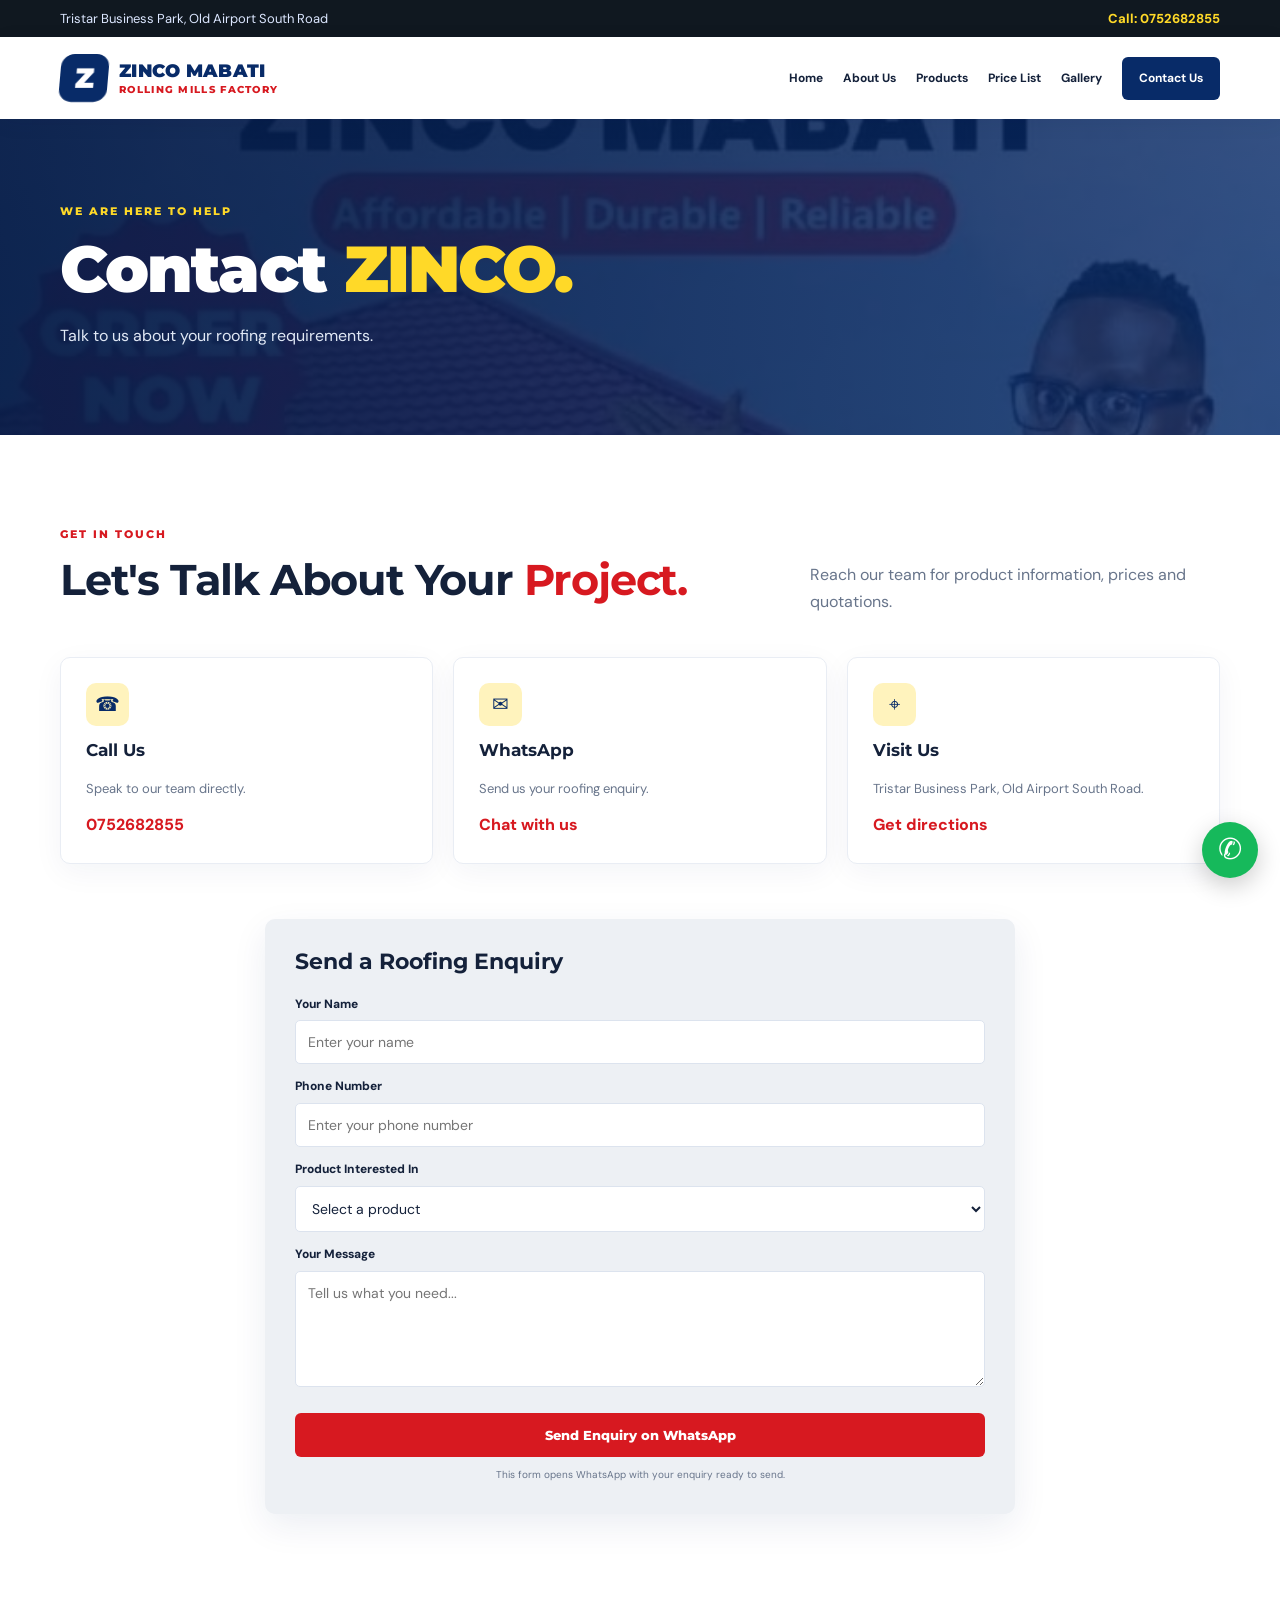
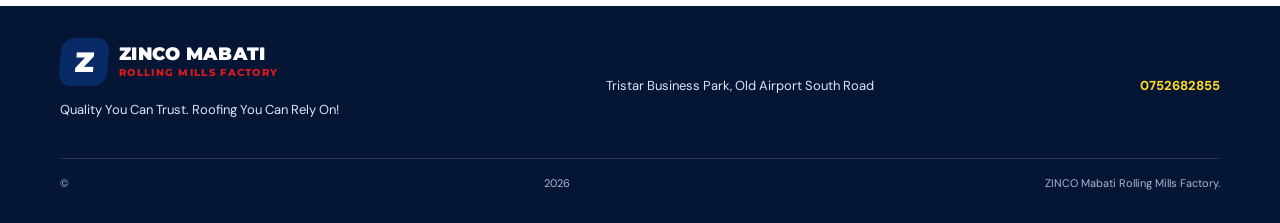
==== contact.html @ 76d3532e "Add files via upload" ====
<!DOCTYPE html>
<html lang="en">
<head>
    <meta charset="UTF-8">
    <meta name="viewport" content="width=device-width, initial-scale=1.0">
    <title>Contact Us | ZINCO Mabati</title>
    <link href="https://fonts.googleapis.com/css2?family=DM+Sans:wght@400;500;600;700;800&family=Montserrat:wght@600;700;800;900&display=swap" rel="stylesheet">
    <link rel="stylesheet" href="css/style.css">
</head>
<body>

<div class="topbar"><div class="container topbar-inner"><span>Tristar Business Park, Old Airport South Road</span><a href="tel:+254752682855">Call: 0752682855</a></div></div>

<header class="site-header">
    <div class="container nav-wrap">
        <a href="index.html" class="brand"><span class="brand-mark">Z</span><span><strong>ZINCO MABATI</strong><small>ROLLING MILLS FACTORY</small></span></a>
        <button class="menu-toggle" id="menuToggle" aria-label="Toggle navigation">☰</button>
        <nav class="nav-links" id="navLinks">
            <a href="index.html">Home</a><a href="about.html">About Us</a>
            <a href="products.html">Products</a><a href="prices.html">Price List</a>
            <a href="gallery.html">Gallery</a><a href="contact.html" class="nav-cta">Contact Us</a>
        </nav>
    </div>
</header>

<main>
    <section class="page-banner">
        <div class="container">
            <p class="eyebrow">WE ARE HERE TO HELP</p>
            <h1>Contact <span>ZINCO.</span></h1>
            <p>Talk to us about your roofing requirements.</p>
        </div>
    </section>

    <section class="section contact-section">
        <div class="container">
            <div class="section-heading">
                <div><p class="eyebrow">GET IN TOUCH</p><h2>Let's Talk About Your <span>Project.</span></h2></div>
                <p>Reach our team for product information, prices and quotations.</p>
            </div>

            <div class="contact-grid">
                <article class="contact-card">
                    <div class="contact-icon">☎</div>
                    <h3>Call Us</h3>
                    <p>Speak to our team directly.</p>
                    <a href="tel:+254752682855">0752682855</a>
                </article>

                <article class="contact-card">
                    <div class="contact-icon">✉</div>
                    <h3>WhatsApp</h3>
                    <p>Send us your roofing enquiry.</p>
                    <a href="https://wa.me/254752682855">Chat with us</a>
                </article>

                <article class="contact-card">
                    <div class="contact-icon">⌖</div>
                    <h3>Visit Us</h3>
                    <p>Tristar Business Park, Old Airport South Road.</p>
                    <a href="https://www.google.com/maps/search/?api=1&query=Tristar+Business+Park+Old+Airport+South+Road" target="_blank" rel="noopener">Get directions</a>
                </article>
            </div>

            <div class="contact-form-wrap">
                <form class="enquiry-form" id="enquiryForm">
                    <h3>Send a Roofing Enquiry</h3>

                    <label for="customerName">Your Name</label>
                    <input type="text" id="customerName" name="name" placeholder="Enter your name" required>

                    <label for="customerPhone">Phone Number</label>
                    <input type="tel" id="customerPhone" name="phone" placeholder="Enter your phone number" required>

                    <label for="productChoice">Product Interested In</label>
                    <select id="productChoice" name="product" required>
                        <option value="">Select a product</option>
                        <option>Corrugated / Wavy</option>
                        <option>Box Profile / IT4 / IT5</option>
                        <option>Versatile</option>
                        <option>Roman Tile</option>
                        <option>Euro Tile</option>
                        <option>Zee Tile</option>
                        <option>Orientile</option>
                        <option>Stone-Coated Tiles</option>
                        <option>Plain Galvanized Sheet</option>
                        <option>Other</option>
                    </select>

                    <label for="customerMessage">Your Message</label>
                    <textarea id="customerMessage" name="message" rows="5" placeholder="Tell us what you need..." required></textarea>

                    <button type="submit" class="btn btn-red full-width">Send Enquiry on WhatsApp</button>
                    <small>This form opens WhatsApp with your enquiry ready to send.</small>
                </form>
            </div>
        </div>
    </section>
</main>

<footer class="footer">
    <div class="container footer-main"><div><a href="index.html" class="brand footer-brand"><span class="brand-mark">Z</span><span><strong>ZINCO MABATI</strong><small>ROLLING MILLS FACTORY</small></span></a><p>Quality You Can Trust. Roofing You Can Rely On!</p></div><p>Tristar Business Park, Old Airport South Road</p><a href="tel:+254752682855">0752682855</a></div>
    <div class="container footer-bottom">© <span id="currentYear"></span> ZINCO Mabati Rolling Mills Factory.</div>
</footer>

<a class="floating-wa" href="https://wa.me/254752682855" aria-label="WhatsApp">✆</a>
<script src="js/main.js"></script>
<script src="js/contact.js"></script>
</body>
</html>
---- css/style.css ----
/* =========================================
   ZINCO MABATI ROLLING MILLS FACTORY
   PREMIUM WEBSITE STYLESHEET
   ========================================= */

:root {
  --navy: #082b68;
  --navy2: #061d49;
  --red: #d71920;
  --yellow: #ffd928;
  --ink: #14213a;
  --muted: #68758b;
  --pale: #f1f3f5;
  --white: #ffffff;
  --dark: #101820;
  --shadow: 0 18px 50px rgba(8,43,104,.12);
}

* {
  box-sizing: border-box;
}

html {
  scroll-behavior: smooth;
  scroll-padding-top: 90px;
}

body {
  margin: 0;
  font-family: "DM Sans", sans-serif;
  color: var(--ink);
  line-height: 1.65;
  background: #f1f3f5;
}

a {
  color: inherit;
  text-decoration: none;
}

img {
  display: block;
  max-width: 100%;
}

.container {
  width: min(1160px, calc(100% - 42px));
  margin: auto;
}

/* TOP BAR */

.topbar {
  background: var(--dark);
  color: #dce7ff;
  font-size: 13px;
}

.topbar-inner {
  display: flex;
  justify-content: space-between;
  gap: 18px;
  padding: 8px 0;
}

.topbar a {
  font-weight: 800;
  color: var(--yellow);
}

/* HEADER */

.site-header {
  position: sticky;
  top: 0;
  z-index: 20;
  background: #fff;
  box-shadow: 0 4px 20px #061d4910;
}

.nav-wrap {
  height: 82px;
  display: flex;
  align-items: center;
  justify-content: space-between;
}

.brand {
  display: flex;
  align-items: center;
  gap: 11px;
  color: var(--navy);
}

.brand-mark {
  width: 48px;
  height: 48px;
  display: grid;
  place-items: center;
  background: var(--navy);
  color: #fff;
  font: 900 28px Montserrat;
  border-radius: 13px;
  transform: skew(-5deg);
}

.brand strong {
  display: block;
  font: 900 18px Montserrat;
  letter-spacing: .3px;
  line-height: 1.2;
}

.brand small {
  display: block;
  color: var(--red);
  font: 800 10px Montserrat;
  letter-spacing: 1.3px;
}

.nav-links {
  display: flex;
  align-items: center;
  gap: 25px;
  font-size: 13px;
  font-weight: 700;
}

.nav-links>a:not(.nav-cta):hover {
  color: var(--red);
}

.nav-cta {
  background: var(--red);
  color: white;
  padding: 12px 18px;
  border-radius: 6px;
}

.menu-toggle {
  display: none;
  background: none;
  border: 0;
  font-size: 27px;
  color: var(--navy);
}

/* =========================================
   HOMEPAGE HERO BACKGROUND
   IMAGE 90 IS NOW THE BACKGROUND
   ========================================= */

.hero {
  position: relative;
  min-height: 650px;
  display: flex;
  align-items: center;
  color: #fff;

  background-image:
    linear-gradient(
      90deg,
      rgba(8, 18, 35, .90),
      rgba(8, 18, 35, .66) 50%,
      rgba(8, 18, 35, .30)
    ),
    url("../images/90.jpeg");

  background-size: cover;
  background-position: center center;
  background-repeat: no-repeat;
  overflow: hidden;
}

.hero-shade {
  position: absolute;
  inset: 0;

  background:
    linear-gradient(
      0deg,
      rgba(5, 15, 30, .50),
      transparent 65%
    );
}

.hero-content {
  position: relative;
  z-index: 2;
  padding: 100px 0 120px;
}

.eyebrow {
  font: 800 11px Montserrat;
  letter-spacing: 2px;
  color: var(--red);
  margin: 0 0 14px;
}

.hero .eyebrow {
  color: var(--yellow);
}

h1, h2, h3 {
  font-family: Montserrat, sans-serif;
  line-height: 1.15;
  margin-top: 0;
}

h1 {
  font-size: clamp(44px, 7vw, 78px);
  font-weight: 900;
  letter-spacing: -2px;
  margin-bottom: 20px;
}

h1 span {
  color: var(--yellow);
}

.hero-copy {
  font-size: 18px;
  max-width: 570px;
  color: #e1e9f7;
}

.hero-actions {
  display: flex;
  flex-wrap: wrap;
  gap: 13px;
  margin: 30px 0;
}

.btn {
  display: inline-flex;
  justify-content: center;
  align-items: center;
  border: 0;
  border-radius: 6px;
  padding: 14px 22px;
  font: 800 13px Montserrat;
  cursor: pointer;
  transition: .2s;
}

.btn:hover {
  transform: translateY(-2px);
  filter: brightness(1.05);
}

.btn-red {
  background: var(--red);
  color: #fff;
}

.btn-outline {
  border: 1px solid #fff;
  color: #fff;
  background: #ffffff12;
}

.btn-yellow {
  background: var(--yellow);
  color: var(--navy);
}

.hero-points {
  display: flex;
  flex-wrap: wrap;
  gap: 24px;
  font-size: 13px;
  font-weight: 700;
}

.hero-ribbon {
  position: absolute;
  bottom: 0;
  left: 0;
  right: 0;
  background: var(--yellow);
  color: var(--navy);
  text-align: center;
  padding: 12px;
  font: 900 12px Montserrat;
  letter-spacing: 1.5px;
}

/* TRUST STRIP */

.trust-strip {
  background: var(--dark);
  color: #fff;
}

.trust-grid {
  display: grid;
  grid-template-columns: repeat(4, 1fr);
}

.trust-grid div {
  display: flex;
  align-items: center;
  gap: 13px;
  padding: 23px 16px;
  border-right: 1px solid #ffffff20;
  font-weight: 700;
  font-size: 14px;
}

.trust-grid b {
  color: var(--yellow);
  font: 900 22px Montserrat;
}

/* GENERAL SECTIONS */

.section {
  padding: 92px 0;
}

.about-section {
  background: #ffffff;
}

.two-col {
  display: grid;
  grid-template-columns: 1fr 1fr;
  gap: 70px;
  align-items: center;
}

.about-image {
  position: relative;
}

.about-image img {
  width: 100%;
  height: 430px;
  object-fit: cover;
  object-position: top;
  border-radius: 12px;
  box-shadow: var(--shadow);
}

.image-tag {
  position: absolute;
  bottom: 18px;
  left: 18px;
  background: var(--yellow);
  color: var(--navy);
  padding: 10px 16px;
  border-radius: 4px;
  font: 900 12px Montserrat;
}

.section-copy h2,
.section-heading h2,
.contact-section h2 {
  font-size: clamp(30px, 4vw, 43px);
  letter-spacing: -1.2px;
  margin-bottom: 18px;
}

.section-copy h2 span,
.section-heading h2 span,
.contact-section h2 span {
  color: var(--red);
}

.section-copy>p:not(.eyebrow) {
  color: var(--muted);
}

.text-link {
  display: inline-block;
  margin-top: 15px;
  color: var(--red);
  font-weight: 800;
}

.text-link span {
  font-size: 20px;
  margin-left: 8px;
}

/* PRODUCTS */

.products-section {
  background: #e9edf2;
}

.section-heading {
  display: flex;
  align-items: end;
  justify-content: space-between;
  gap: 40px;
  margin-bottom: 35px;
}

.section-heading>p {
  max-width: 410px;
  color: var(--muted);
  margin: 0 0 7px;
}

.product-grid {
  display: grid;
  grid-template-columns: repeat(3, 1fr);
  gap: 20px;
}

.product-card {
  background: #fff;
  border-radius: 10px;
  overflow: hidden;
  box-shadow: 0 8px 30px #082b680d;
  transition: .25s;
}

.product-card:hover {
  transform: translateY(-5px);
  box-shadow: var(--shadow);
}

.roof-art {
  height: 150px;
  display: flex;
  align-items: center;
  justify-content: center;
  overflow: hidden;
  position: relative;
  background: linear-gradient(135deg, #dce8f8, #f8fbff);
}

.roof-sheet {
  width: 78%;
  height: 82px;
  border-radius: 5px;
  transform: perspective(250px) rotateX(28deg) rotateZ(-7deg);
  box-shadow: 0 18px 22px #001d4a35;
  background: repeating-linear-gradient(
    90deg,
    #0b4a9a 0 13px,
    #2878ca 13px 19px,
    #0a438a 19px 25px
  );
}

.roof-sheet.red {
  background: repeating-linear-gradient(
    90deg,
    #a80e19 0 13px,
    #e73b43 13px 19px,
    #a80e19 19px 25px
  );
}

.roof-sheet.green {
  background: repeating-linear-gradient(
    90deg,
    #08764e 0 13px,
    #22a875 13px 19px,
    #08764e 19px 25px
  );
}

.roof-sheet.grey {
  background: repeating-linear-gradient(
    90deg,
    #5b6878 0 13px,
    #aab5c1 13px 19px,
    #5b6878 19px 25px
  );
}

.roof-sheet.tile {
  border-radius: 12px;
  background: repeating-linear-gradient(
    90deg,
    #92202a 0 15px,
    #e15a55 15px 24px,
    #92202a 24px 30px
  );
  clip-path: polygon(
    0 20%, 10% 0, 20% 20%, 30% 0, 40% 20%,
    50% 0, 60% 20%, 70% 0, 80% 20%, 90% 0,
    100% 20%, 100% 100%, 0 100%
  );
}

.product-info {
  padding: 19px;
}

.product-info h3 {
  font-size: 16px;
  margin: 0 0 7px;
}

.product-info p {
  font-size: 12px;
  color: var(--muted);
  margin: 0 0 12px;
}

.product-price {
  font-weight: 900;
  color: var(--red);
  font-size: 14px;
}

.product-info a {
  display: block;
  margin-top: 13px;
  color: var(--navy);
  font-size: 12px;
  font-weight: 900;
}

/* PRICE LIST */

.price-section {
  background: var(--navy2);
  color: #fff;
}

.light-heading>p {
  color: #bdcbe4;
}

.light-heading h2 span {
  color: var(--yellow);
}

.price-table-wrap {
  overflow: auto;
  border-radius: 10px;
  background: #fff;
}

.price-table {
  width: 100%;
  border-collapse: collapse;
  color: var(--ink);
  min-width: 550px;
}

.price-table th {
  background: var(--yellow);
  text-align: left;
  padding: 16px 20px;
  font: 900 13px Montserrat;
}

.price-table td {
  padding: 14px 20px;
  border-bottom: 1px solid #e8edf5;
  font-weight: 700;
  font-size: 14px;
}

.price-table tr:last-child td {
  border: 0;
}

.price-table td:nth-child(2) {
  color: var(--red);
  font-weight: 900;
}

.price-table td:last-child {
  text-align: right;
}

.price-table button {
  border: 0;
  background: #edf3ff;
  color: var(--navy);
  font-weight: 800;
  padding: 8px 12px;
  border-radius: 5px;
  cursor: pointer;
}

.price-note {
  color: #d7e1f2;
  font-size: 11px;
  margin: 14px 0 22px;
}

.center {
  text-align: center;
}

/* BENEFITS */

.why-section {
  background: #f7f8fa;
}

.centered {
  justify-content: center;
  text-align: center;
}

.benefit-grid {
  display: grid;
  grid-template-columns: repeat(4, 1fr);
  gap: 18px;
}

.benefit {
  padding: 28px 22px;
  border: 1px solid #e9edf4;
  border-radius: 9px;
  background: #fff;
  transition: .25s;
}

.benefit:hover {
  transform: translateY(-4px);
  box-shadow: var(--shadow);
}

.benefit-icon {
  width: 43px;
  height: 43px;
  display: grid;
  place-items: center;
  background: #fff3bd;
  color: var(--navy);
  border-radius: 10px;
  font-size: 20px;
  font-weight: 900;
  margin-bottom: 20px;
}

.benefit h3 {
  font-size: 16px;
}

.benefit p {
  font-size: 13px;
  color: var(--muted);
  margin: 0;
}

/* GALLERY */

.gallery-section {
  background: #e9edf2;
}

.gallery-grid {
  display: grid;
  grid-template-columns: 1.25fr 1fr;
  gap: 18px;
}

.gallery-main,
.gallery-item,
.gallery-placeholder {
  margin: 0;
  min-height: 250px;
  border-radius: 10px;
  overflow: hidden;
  position: relative;
}

.gallery-main img,
.gallery-item img {
  height: 250px;
  width: 100%;
  object-fit: cover;
}

.gallery-main figcaption,
.gallery-item figcaption {
  position: absolute;
  bottom: 0;
  left: 0;
  right: 0;
  background: linear-gradient(transparent, #061d49dd);
  color: #fff;
  padding: 28px 16px 14px;
  font-size: 13px;
  font-weight: 800;
}

.gallery-placeholder {
  display: flex;
  flex-direction: column;
  justify-content: end;
  padding: 22px;
  color: #fff;
  background: linear-gradient(135deg, #0b4b9b, #071d49);
}

.gallery-placeholder.red {
  background: linear-gradient(135deg, #ec454b, #7d0d1b);
}

.gallery-placeholder span {
  font: 900 16px Montserrat;
}

.gallery-placeholder small {
  font-size: 11px;
  color: #ffffffc9;
}

/* CONTACT BANNER */

.contact-banner {
  background: var(--red);
  color: #fff;
  padding: 50px 0;
}

.contact-banner-inner {
  display: flex;
  justify-content: space-between;
  align-items: center;
  gap: 25px;
}

.contact-banner .eyebrow {
  color: var(--yellow);
}

.contact-banner h2 {
  font-size: clamp(25px, 4vw, 36px);
  margin: 0 0 8px;
}

.contact-banner p:last-child {
  margin: 0;
  color: #ffe5e5;
}

/* CONTACT */

.contact-section {
  background: #fff;
}

.contact-grid {
  display: grid;
  grid-template-columns: 1fr 1fr;
  gap: 75px;
}

.contact-intro {
  color: var(--muted);
  max-width: 430px;
}

.contact-detail {
  display: flex;
  gap: 15px;
  margin-top: 24px;
}

.detail-icon {
  width: 42px;
  height: 42px;
  flex: none;
  display: grid;
  place-items: center;
  border-radius: 9px;
  background: #fff3bd;
  color: var(--navy);
  font-size: 22px;
}

.contact-detail b {
  font-size: 14px;
}

.contact-detail p {
  margin: 2px 0 0;
  color: var(--muted);
  font-size: 13px;
}

.contact-detail a {
  color: var(--red);
  font-weight: 800;
}

/* ENQUIRY FORM */

.enquiry-form {
  padding: 30px;
  background: #edf0f4;
  border-radius: 10px;
}

.enquiry-form h3 {
  font-size: 22px;
  margin-bottom: 20px;
}

.enquiry-form label {
  display: block;
  font-size: 12px;
  font-weight: 800;
  margin: 13px 0 6px;
}

.enquiry-form input,
.enquiry-form select,
.enquiry-form textarea {
  width: 100%;
  border: 1px solid #dce3ee;
  border-radius: 5px;
  padding: 12px;
  font: 14px "DM Sans";
  background: #fff;
  color: var(--ink);
}

.enquiry-form input:focus,
.enquiry-form select:focus,
.enquiry-form textarea:focus {
  outline: 2px solid #9bb9ed;
  border-color: var(--navy);
}

.full-width {
  width: 100%;
  margin-top: 18px;
}

.enquiry-form>small {
  display: block;
  text-align: center;
  color: var(--muted);
  font-size: 10px;
  margin-top: 10px;
}

/* FOOTER */

.footer {
  background: #041633;
  color: #dce5f5;
  padding: 32px 0 16px;
}

.footer-main {
  display: flex;
  align-items: center;
  justify-content: space-between;
  gap: 20px;
  padding-bottom: 25px;
}

.footer-brand {
  color: #fff;
}

.footer-main p {
  font-size: 13px;
}

.footer-main>a:last-child {
  font-weight: 800;
  color: var(--yellow);
  font-size: 13px;
}

.footer-bottom {
  border-top: 1px solid #ffffff20;
  padding-top: 14px;
  display: flex;
  justify-content: space-between;
  gap: 15px;
  color: #aab8cf;
  font-size: 11px;
}

.footer-bottom a {
  color: var(--yellow);
}

/* FLOATING WHATSAPP */

.floating-wa {
  position: fixed;
  right: 22px;
  bottom: 22px;
  z-index: 30;
  width: 56px;
  height: 56px;
  border-radius: 50%;
  display: grid;
  place-items: center;
  background: #16b95b;
  color: white;
  font-size: 29px;
  box-shadow: 0 8px 25px #0003;
}

/* TABLET */

@media(max-width:900px) {
  .nav-links {
    gap: 13px;
    font-size: 12px;
  }

  .nav-cta {
    padding: 10px;
  }

  .product-grid {
    grid-template-columns: repeat(2, 1fr);
  }

  .benefit-grid {
    grid-template-columns: repeat(2, 1fr);
  }

  .two-col,
  .contact-grid {
    gap: 35px;
  }

  .trust-grid div {
    font-size: 12px;
  }
}

/* MOBILE */

@media(max-width:700px) {
  .container {
    width: min(100% - 30px, 560px);
  }

  .topbar-inner {
    font-size: 11px;
  }

  .nav-wrap {
    height: 72px;
  }

  .menu-toggle {
    display: block;
  }

  .nav-links {
    display: none;
    position: absolute;
    top: 72px;
    left: 0;
    right: 0;
    background: white;
    padding: 18px 22px 24px;
    box-shadow: 0 12px 20px #061d4918;
    flex-direction: column;
    align-items: stretch;
    gap: 0;
  }

  .nav-links.open {
    display: flex;
  }

  .nav-links a {
    padding: 12px 5px;
  }

  .nav-links .nav-cta {
    text-align: center;
    margin-top: 8px;
  }

  .hero {
    min-height: 570px;
    background-position: 58% center;
  }

  .hero-content {
    padding: 80px 0 100px;
  }

  .hero-copy {
    font-size: 15px;
  }

  .hero-points {
    gap: 10px 18px;
    font-size: 11px;
  }

  .trust-grid {
    grid-template-columns: repeat(2, 1fr);
  }

  .trust-grid div {
    padding: 15px 7px;
  }

  .section {
    padding: 65px 0;
  }

  .two-col,
  .contact-grid {
    grid-template-columns: 1fr;
  }

  .about-image img {
    height: 350px;
  }

  .section-heading {
    display: block;
  }

  .section-heading>p {
    margin-top: 10px;
  }

  .product-grid {
    grid-template-columns: 1fr 1fr;
    gap: 12px;
  }

  .product-info {
    padding: 14px;
  }

  .product-info h3 {
    font-size: 13px;
  }

  .product-info p {
    font-size: 11px;
  }

  .roof-art {
    height: 115px;
  }

  .benefit-grid {
    grid-template-columns: 1fr 1fr;
    gap: 12px;
  }

  .benefit {
    padding: 20px 15px;
  }

  .gallery-grid {
    grid-template-columns: 1fr 1fr;
  }

  .gallery-main {
    grid-column: 1/-1;
  }

  .gallery-placeholder {
    min-height: 170px;
    padding: 15px;
  }

  .contact-banner-inner {
    display: block;
  }

  .contact-banner .btn {
    margin-top: 22px;
  }

  .footer-main {
    align-items: flex-start;
    flex-direction: column;
  }

  .footer-bottom {
    flex-wrap: wrap;
  }

  .price-table th,
  .price-table td {
    padding: 12px;
  }

  .enquiry-form {
    padding: 22px;
  }
}

/* SMALL MOBILE */

@media(max-width:390px) {
  .product-grid,
  .benefit-grid {
    grid-template-columns: 1fr;
  }

  .topbar-inner span {
    max-width: 180px;
  }

  .hero-actions .btn {
    width: 100%;
  }
}

/* =========================================
   ZINCO WEBSITE - HTML/CSS COMPATIBILITY FIX
   Append this section to the END of style.css
   ========================================= */

/* HEADER AND NAVIGATION */
.nav-container {
    min-height: 82px;
    display: flex;
    align-items: center;
    justify-content: space-between;
    gap: 20px;
}

.logo {
    display: flex;
    align-items: center;
    gap: 11px;
    color: var(--navy);
    flex-shrink: 0;
}

.logo-mark {
    width: 48px;
    height: 48px;
    display: grid;
    place-items: center;
    background: var(--navy);
    color: white;
    font: 900 28px Montserrat, sans-serif;
    border-radius: 13px;
}

.logo-text strong {
    display: block;
    font: 900 17px Montserrat, sans-serif;
    line-height: 1.2;
}

.logo-text small {
    display: block;
    color: var(--red);
    font: 800 9px Montserrat, sans-serif;
    letter-spacing: 1.2px;
}

.nav-links {
    display: flex;
    align-items: center;
    gap: 20px;
}

.nav-links a {
    font-size: 12px;
    font-weight: 700;
}

.nav-links a:hover {
    color: var(--red);
}

.nav-cta {
    background: var(--red);
    color: white;
    padding: 12px 17px;
    border-radius: 6px;
    font-weight: 800;
    white-space: nowrap;
}

/* HERO SECTION */
.hero-description {
    font-size: 18px;
    max-width: 570px;
    color: #e1e9f7;
}

.hero-buttons {
    display: flex;
    flex-wrap: wrap;
    gap: 13px;
    margin: 30px 0;
}

.btn-primary {
    background: var(--red);
    color: white;
}

.btn-light {
    background: white;
    color: var(--red);
}

.hero-trust {
    display: flex;
    flex-wrap: wrap;
    gap: 24px;
    font-size: 13px;
    font-weight: 700;
    color: white;
}

/* TRUST STRIP */
.trust-grid div {
    flex-direction: column;
    align-items: flex-start;
    gap: 3px;
}

.trust-grid strong {
    color: var(--yellow);
    font: 900 20px Montserrat, sans-serif;
}

.trust-grid span {
    font-size: 12px;
}

/* ABOUT SECTION */
.about-grid {
    display: grid;
    grid-template-columns: 1fr 1fr;
    gap: 65px;
    align-items: center;
}

.about-content h2 {
    font-size: clamp(30px, 4vw, 43px);
    letter-spacing: -1.2px;
    margin-bottom: 18px;
}

.about-content h2 span {
    color: var(--red);
}

.about-content > p:not(.eyebrow) {
    color: var(--muted);
}

.about-visual {
    display: grid;
    grid-template-columns: 1fr 1fr;
    gap: 16px;
}

.about-img-card {
    min-height: 190px;
    overflow: hidden;
    border-radius: 12px;
    box-shadow: var(--shadow);
}

.about-img-card img {
    width: 100%;
    height: 100%;
    min-height: 190px;
    object-fit: cover;
}

.about-img-card.tall {
    grid-row: span 2;
}

.about-img-card.tall img {
    min-height: 396px;
}

/* PRODUCTS */
.products-grid {
    display: grid;
    grid-template-columns: repeat(3, minmax(0, 1fr));
    gap: 20px;
}

.product-card > img {
    width: 100%;
    height: 190px;
    object-fit: cover;
}

.product-info h3 {
    font-size: 16px;
}

/* PRICE TABLE */
.price-table td a {
    display: inline-block;
    background: #edf3ff;
    color: var(--navy);
    font-weight: 800;
    padding: 8px 12px;
    border-radius: 5px;
    font-size: 12px;
}

.price-table td a:hover {
    background: var(--navy);
    color: white;
}

/* WHY CHOOSE US */
.why-grid {
    display: grid;
    grid-template-columns: repeat(4, minmax(0, 1fr));
    gap: 18px;
}

.why-card {
    padding: 28px 22px;
    border: 1px solid #e9edf4;
    border-radius: 9px;
    background: white;
    transition: .25s;
}

.why-card:hover {
    transform: translateY(-4px);
    box-shadow: var(--shadow);
}

.why-icon {
    width: 43px;
    height: 43px;
    display: grid;
    place-items: center;
    background: #fff3bd;
    color: var(--navy);
    border-radius: 10px;
    font-size: 20px;
    font-weight: 900;
    margin-bottom: 20px;
}

.why-card h3 {
    font-size: 16px;
}

.why-card p {
    font-size: 13px;
    color: var(--muted);
    margin: 0;
}

/* GALLERY */
.gallery-section {
    background: #e9edf2;
}

.gallery-toolbar {
    display: flex;
    justify-content: space-between;
    align-items: center;
    gap: 15px;
    margin-bottom: 18px;
    color: var(--muted);
    font-size: 13px;
    font-weight: 700;
}

.gallery-filters {
    display: flex;
    flex-wrap: wrap;
    gap: 10px;
    margin-bottom: 25px;
}

.gallery-filter {
    border: 1px solid #d6deea;
    background: white;
    color: var(--navy);
    padding: 10px 17px;
    border-radius: 30px;
    font: 700 12px "DM Sans", sans-serif;
    cursor: pointer;
    transition: .2s;
}

.gallery-filter:hover,
.gallery-filter.active {
    background: var(--navy);
    color: white;
    border-color: var(--navy);
}

.gallery-grid {
    display: grid;
    grid-template-columns: repeat(4, minmax(0, 1fr));
    gap: 16px;
}

.gallery-card {
    position: relative;
    height: 230px;
    min-width: 0;
    margin: 0;
    overflow: hidden;
    border-radius: 10px;
    background: #dce3ed;
    cursor: pointer;
    box-shadow: 0 5px 20px rgba(8,43,104,.09);
    transition: transform .25s, box-shadow .25s;
}

.gallery-card:hover {
    transform: translateY(-5px);
    box-shadow: 0 12px 28px rgba(8,43,104,.18);
}

.gallery-card img {
    width: 100%;
    height: 100%;
    object-fit: cover;
    transition: transform .4s;
}

.gallery-card:hover img {
    transform: scale(1.06);
}

.gallery-card figcaption {
    position: absolute;
    bottom: 0;
    left: 0;
    right: 0;
    padding: 30px 14px 13px;
    color: white;
    font: 700 12px Montserrat, sans-serif;
    background: linear-gradient(transparent, rgba(4,22,54,.85));
}

/* GALLERY IMAGE VIEWER */
.gallery-lightbox {
    display: none;
    position: fixed;
    inset: 0;
    z-index: 1000;
    background: rgba(0,0,0,.94);
    align-items: center;
    justify-content: center;
    padding: 65px 70px;
}

.gallery-lightbox.active {
    display: flex;
}

.gallery-lightbox img {
    max-width: 90%;
    max-height: 82vh;
    width: auto;
    height: auto;
    object-fit: contain;
    border-radius: 5px;
}

.lightbox-close,
.lightbox-prev,
.lightbox-next {
    position: absolute;
    border: 0;
    background: rgba(255,255,255,.15);
    color: white;
    cursor: pointer;
    border-radius: 50%;
    width: 48px;
    height: 48px;
    font-size: 27px;
    display: grid;
    place-items: center;
}

.lightbox-close {
    top: 20px;
    right: 25px;
}

.lightbox-prev {
    left: 20px;
    top: 50%;
    transform: translateY(-50%);
}

.lightbox-next {
    right: 20px;
    top: 50%;
    transform: translateY(-50%);
}

.lightbox-close:hover,
.lightbox-prev:hover,
.lightbox-next:hover {
    background: var(--red);
}

.lightbox-caption {
    position: absolute;
    bottom: 20px;
    color: white;
    font-size: 14px;
    font-weight: 700;
    text-align: center;
}

/* CONTACT SECTION */
.contact-grid {
    grid-template-columns: repeat(3, minmax(0, 1fr));
    gap: 20px;
}

.contact-card {
    padding: 25px;
    background: white;
    border: 1px solid #e9edf4;
    border-radius: 10px;
    box-shadow: 0 8px 30px #082b680d;
}

.contact-icon {
    width: 43px;
    height: 43px;
    display: grid;
    place-items: center;
    background: #fff3bd;
    color: var(--navy);
    border-radius: 10px;
    font-size: 20px;
    margin-bottom: 15px;
}

.contact-card h3 {
    font-size: 17px;
}

.contact-card p {
    color: var(--muted);
    font-size: 13px;
}

.contact-card a {
    color: var(--red);
    font-weight: 800;
}

/* FOOTER */
.site-footer {
    background: #041633;
    color: #dce5f5;
    padding: 40px 0 0;
}

.footer-inner {
    display: grid;
    grid-template-columns: 1.3fr 1fr 1fr;
    gap: 40px;
    padding-bottom: 30px;
}

.footer-brand p {
    font-size: 13px;
    color: #bdcbe4;
}

.footer-logo {
    color: white;
}

.footer-links,
.footer-contact {
    display: flex;
    flex-direction: column;
    gap: 9px;
}

.footer-links h3,
.footer-contact h3 {
    font-size: 15px;
    color: white;
    margin-bottom: 8px;
}

.footer-links a,
.footer-contact a {
    color: #dce5f5;
    font-size: 13px;
}

.footer-links a:hover,
.footer-contact a:hover {
    color: var(--yellow);
}

.footer-contact p {
    margin: 0;
    font-size: 13px;
}

.footer-bottom {
    border-top: 1px solid #ffffff20;
    padding: 15px 0;
    color: #aab8cf;
    font-size: 11px;
}

.footer-bottom p {
    margin: 0;
}

/* FLOATING WHATSAPP */
.whatsapp-float {
    position: fixed;
    right: 22px;
    bottom: 22px;
    z-index: 30;
    width: 56px;
    height: 56px;
    border-radius: 50%;
    display: grid;
    place-items: center;
    background: #16b95b;
    color: white;
    font-size: 29px;
    box-shadow: 0 8px 25px #0003;
}

/* TABLET */
@media(max-width:900px) {
    .nav-container {
        gap: 12px;
    }

    .nav-links {
        gap: 10px;
    }

    .nav-links a {
        font-size: 11px;
    }

    .nav-cta {
        padding: 10px;
        font-size: 11px;
    }

    .products-grid {
        grid-template-columns: repeat(2, minmax(0, 1fr));
    }

    .why-grid {
        grid-template-columns: repeat(2, minmax(0, 1fr));
    }

    .gallery-grid {
        grid-template-columns: repeat(3, minmax(0, 1fr));
    }

    .about-grid {
        gap: 30px;
    }

    .contact-grid {
        grid-template-columns: repeat(2, minmax(0, 1fr));
    }
}

/* MOBILE */
@media(max-width:700px) {
    .nav-container {
        min-height: 72px;
    }

    .menu-toggle {
        display: block;
    }

    .nav-links {
        display: none;
        position: absolute;
        top: 72px;
        left: 0;
        right: 0;
        background: white;
        padding: 18px 22px 24px;
        box-shadow: 0 12px 20px #061d4918;
        flex-direction: column;
        align-items: stretch;
        gap: 0;
    }

    .nav-links.open {
        display: flex;
    }

    .nav-links a {
        padding: 12px 5px;
        font-size: 13px;
    }

    .nav-cta {
        display: none;
    }

    .about-grid {
        grid-template-columns: 1fr;
        gap: 35px;
    }

    .about-visual {
        min-height: 350px;
    }

    .about-img-card.tall img {
        min-height: 350px;
    }

    .products-grid {
        grid-template-columns: repeat(2, minmax(0, 1fr));
        gap: 12px;
    }

    .product-card > img {
        height: 140px;
    }

    .why-grid {
        grid-template-columns: repeat(2, minmax(0, 1fr));
        gap: 12px;
    }

    .gallery-grid {
        grid-template-columns: repeat(2, minmax(0, 1fr));
        gap: 10px;
    }

    .gallery-card {
        height: 165px;
    }

    .gallery-toolbar {
        font-size: 11px;
    }

    .gallery-filters {
        gap: 7px;
    }

    .gallery-filter {
        padding: 8px 12px;
        font-size: 11px;
    }

    .gallery-lightbox {
        padding: 60px 12px;
    }

    .gallery-lightbox img {
        max-width: 100%;
        max-height: 75vh;
    }

    .lightbox-prev {
        left: 5px;
    }

    .lightbox-next {
        right: 5px;
    }

    .contact-grid {
        grid-template-columns: 1fr;
        gap: 15px;
    }

    .footer-inner {
        grid-template-columns: 1fr;
        gap: 25px;
    }

    .hero-description {
        font-size: 15px;
    }

    .hero-buttons .btn {
        width: 100%;
    }
}

/* SMALL MOBILE */
@media(max-width:390px) {
    .products-grid,
    .why-grid {
        grid-template-columns: 1fr;
    }

    .gallery-card {
        height: 145px;
    }

    .logo-text strong {
        font-size: 14px;
    }
}

/* =========================================
   MULTI-PAGE WEBSITE ADDITIONS
   ========================================= */

/* Current navigation page */
.nav-links a.active:not(.nav-cta) {
    color: var(--red);
}

.nav-links .nav-cta.active {
    background: var(--navy);
    color: white;
}

/* Inner page heading banner */
.page-banner {
    padding: 85px 0;
    background:
        linear-gradient(90deg, rgba(6,29,73,.96), rgba(8,43,104,.82)),
        url("../images/90.jpeg") center/cover no-repeat;
    color: white;
}

.page-banner .eyebrow {
    color: var(--yellow);
}

.page-banner h1 {
    font-size: clamp(38px, 6vw, 65px);
    margin-bottom: 14px;
}

.page-banner h1 span {
    color: var(--yellow);
}

.page-banner p:last-child {
    color: #e0e8f5;
    font-size: 16px;
    margin-bottom: 0;
}

/* Product photographs */
.product-card > img {
    width: 100%;
    height: 190px;
    object-fit: cover;
}

.product-card .product-info {
    min-height: 180px;
}

.product-card .product-price {
    display: block;
    margin-top: 10px;
}

/* Contact page */
.contact-form-wrap {
    max-width: 750px;
    margin: 55px auto 0;
}

.contact-form-wrap .enquiry-form {
    box-shadow: 0 12px 35px rgba(8,43,104,.08);
}

/* Gallery */
.gallery-grid {
    grid-template-columns: repeat(4, minmax(0, 1fr));
}

.gallery-card {
    height: 230px;
    min-width: 0;
    overflow: hidden;
    position: relative;
    border-radius: 10px;
    cursor: pointer;
}

.gallery-card img {
    width: 100%;
    height: 100%;
    object-fit: cover;
}

.gallery-lightbox {
    display: none;
    position: fixed;
    inset: 0;
    z-index: 1000;
    background: rgba(0,0,0,.94);
    align-items: center;
    justify-content: center;
}

.gallery-lightbox.active {
    display: flex;
}

.gallery-lightbox img {
    max-width: 90%;
    max-height: 82vh;
    object-fit: contain;
}

.lightbox-close,
.lightbox-prev,
.lightbox-next {
    position: absolute;
    border: none;
    border-radius: 50%;
    width: 48px;
    height: 48px;
    color: white;
    background: rgba(255,255,255,.15);
    font-size: 27px;
    cursor: pointer;
}

.lightbox-close {
    top: 20px;
    right: 25px;
}

.lightbox-prev {
    left: 20px;
    top: 50%;
}

.lightbox-next {
    right: 20px;
    top: 50%;
}

.lightbox-caption {
    position: absolute;
    bottom: 20px;
    color: white;
    text-align: center;
}

/* Tablet */
@media(max-width:900px) {
    .gallery-grid {
        grid-template-columns: repeat(3, minmax(0, 1fr));
    }
}

/* Mobile */
@media(max-width:700px) {
    .page-banner {
        padding: 65px 0;
    }

    .gallery-grid {
        grid-template-columns: repeat(2, minmax(0, 1fr));
        gap: 10px;
    }

    .gallery-card {
        height: 165px;
    }

    .gallery-lightbox img {
        max-width: 95%;
        max-height: 75vh;
    }

    .lightbox-prev {
        left: 5px;
    }

    .lightbox-next {
        right: 5px;
    }
}

@media(max-width:390px) {
    .gallery-card {
        height: 140px;
    }
}
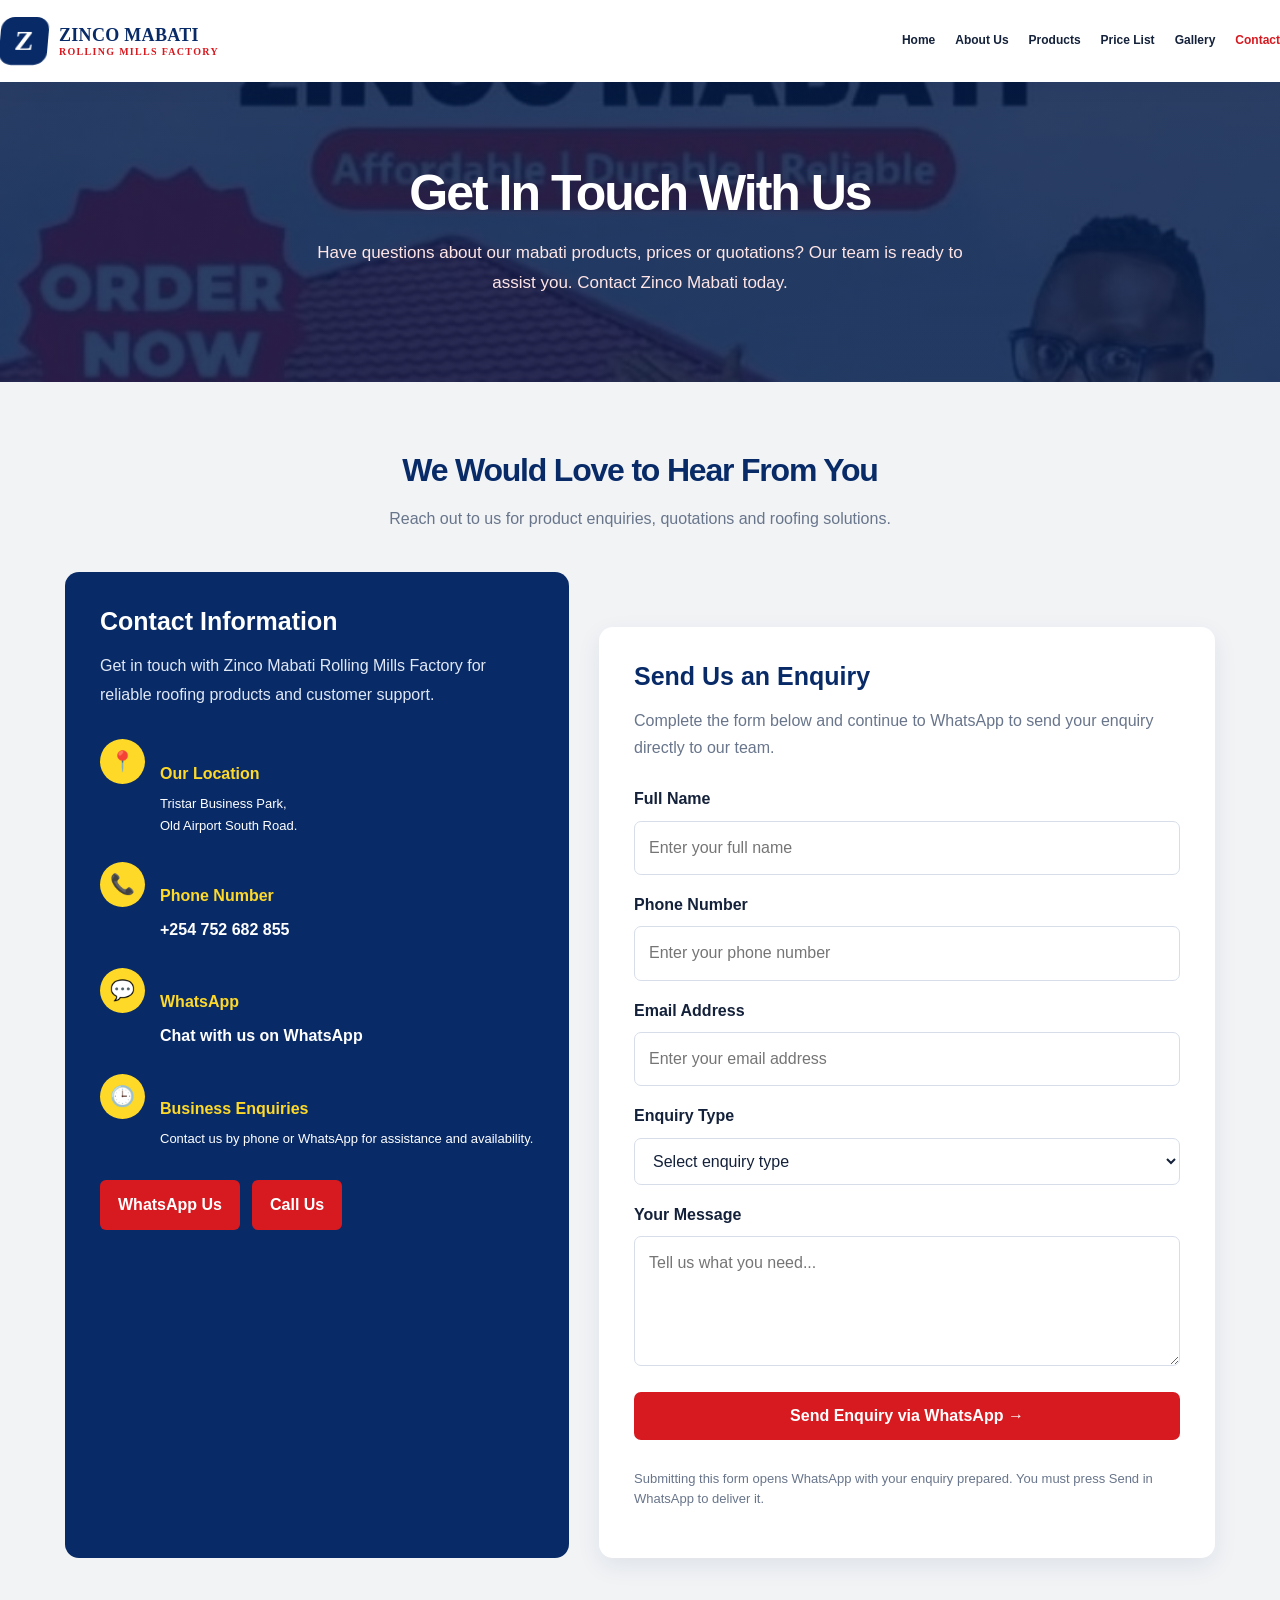
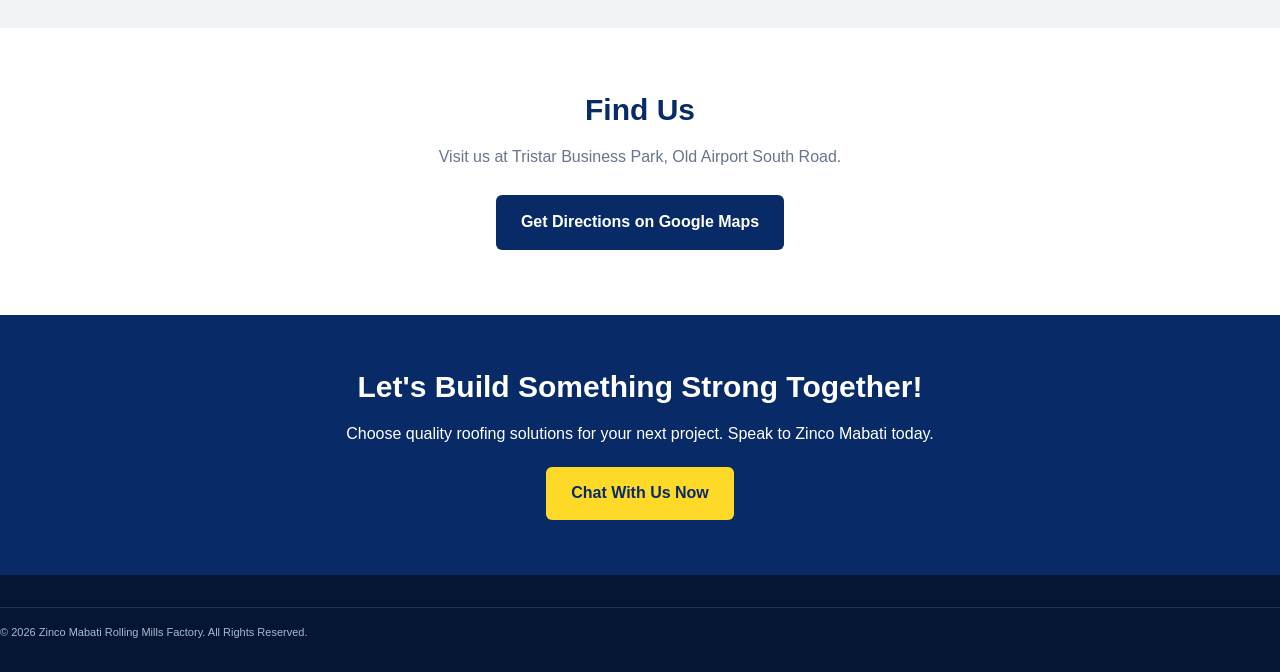
==== commit c933fef3: "Create contact.html for contact page This HTML file contains the structure and styling for the conta" ====
--- a/contact.html
+++ b/contact.html
@@ -1,111 +1,641 @@
-
-<!DOCTYPE html>
-<html lang="en">
-<head>
-    <meta charset="UTF-8">
-    <meta name="viewport" content="width=device-width, initial-scale=1.0">
-    <title>Contact Us | ZINCO Mabati</title>
-    <link href="https://fonts.googleapis.com/css2?family=DM+Sans:wght@400;500;600;700;800&family=Montserrat:wght@600;700;800;900&display=swap" rel="stylesheet">
-    <link rel="stylesheet" href="css/style.css">
-</head>
-<body>
-
-<div class="topbar"><div class="container topbar-inner"><span>Tristar Business Park, Old Airport South Road</span><a href="tel:+254752682855">Call: 0752682855</a></div></div>
-
-<header class="site-header">
-    <div class="container nav-wrap">
-        <a href="index.html" class="brand"><span class="brand-mark">Z</span><span><strong>ZINCO MABATI</strong><small>ROLLING MILLS FACTORY</small></span></a>
-        <button class="menu-toggle" id="menuToggle" aria-label="Toggle navigation">☰</button>
-        <nav class="nav-links" id="navLinks">
-            <a href="index.html">Home</a><a href="about.html">About Us</a>
-            <a href="products.html">Products</a><a href="prices.html">Price List</a>
-            <a href="gallery.html">Gallery</a><a href="contact.html" class="nav-cta">Contact Us</a>
-        </nav>
-    </div>
-</header>
-
-<main>
-    <section class="page-banner">
-        <div class="container">
-            <p class="eyebrow">WE ARE HERE TO HELP</p>
-            <h1>Contact <span>ZINCO.</span></h1>
-            <p>Talk to us about your roofing requirements.</p>
-        </div>
-    </section>
-
-    <section class="section contact-section">
-        <div class="container">
-            <div class="section-heading">
-                <div><p class="eyebrow">GET IN TOUCH</p><h2>Let's Talk About Your <span>Project.</span></h2></div>
-                <p>Reach our team for product information, prices and quotations.</p>
-            </div>
-
-            <div class="contact-grid">
-                <article class="contact-card">
-                    <div class="contact-icon">☎</div>
-                    <h3>Call Us</h3>
-                    <p>Speak to our team directly.</p>
-                    <a href="tel:+254752682855">0752682855</a>
-                </article>
-
-                <article class="contact-card">
-                    <div class="contact-icon">✉</div>
-                    <h3>WhatsApp</h3>
-                    <p>Send us your roofing enquiry.</p>
-                    <a href="https://wa.me/254752682855">Chat with us</a>
-                </article>
-
-                <article class="contact-card">
-                    <div class="contact-icon">⌖</div>
-                    <h3>Visit Us</h3>
-                    <p>Tristar Business Park, Old Airport South Road.</p>
-                    <a href="https://www.google.com/maps/search/?api=1&query=Tristar+Business+Park+Old+Airport+South+Road" target="_blank" rel="noopener">Get directions</a>
-                </article>
-            </div>
-
-            <div class="contact-form-wrap">
-                <form class="enquiry-form" id="enquiryForm">
-                    <h3>Send a Roofing Enquiry</h3>
-
-                    <label for="customerName">Your Name</label>
-                    <input type="text" id="customerName" name="name" placeholder="Enter your name" required>
-
-                    <label for="customerPhone">Phone Number</label>
-                    <input type="tel" id="customerPhone" name="phone" placeholder="Enter your phone number" required>
-
-                    <label for="productChoice">Product Interested In</label>
-                    <select id="productChoice" name="product" required>
-                        <option value="">Select a product</option>
-                        <option>Corrugated / Wavy</option>
-                        <option>Box Profile / IT4 / IT5</option>
-                        <option>Versatile</option>
-                        <option>Roman Tile</option>
-                        <option>Euro Tile</option>
-                        <option>Zee Tile</option>
-                        <option>Orientile</option>
-                        <option>Stone-Coated Tiles</option>
-                        <option>Plain Galvanized Sheet</option>
-                        <option>Other</option>
-                    </select>
-
-                    <label for="customerMessage">Your Message</label>
-                    <textarea id="customerMessage" name="message" rows="5" placeholder="Tell us what you need..." required></textarea>
-
-                    <button type="submit" class="btn btn-red full-width">Send Enquiry on WhatsApp</button>
-                    <small>This form opens WhatsApp with your enquiry ready to send.</small>
-                </form>
-            </div>
-        </div>
-    </section>
-</main>
-
-<footer class="footer">
-    <div class="container footer-main"><div><a href="index.html" class="brand footer-brand"><span class="brand-mark">Z</span><span><strong>ZINCO MABATI</strong><small>ROLLING MILLS FACTORY</small></span></a><p>Quality You Can Trust. Roofing You Can Rely On!</p></div><p>Tristar Business Park, Old Airport South Road</p><a href="tel:+254752682855">0752682855</a></div>
-    <div class="container footer-bottom">© <span id="currentYear"></span> ZINCO Mabati Rolling Mills Factory.</div>
-</footer>
-
-<a class="floating-wa" href="https://wa.me/254752682855" aria-label="WhatsApp">✆</a>
-<script src="js/main.js"></script>
-<script src="js/contact.js"></script>
-</body>
-</html>
+
+<!DOCTYPE html>
+<html lang="en">
+<head>
+    <meta charset="UTF-8">
+    <meta name="viewport" content="width=device-width, initial-scale=1.0">
+
+    <title>Contact Us | Zinco Mabati Rolling Mills Factory</title>
+
+    <meta name="description"
+          content="Contact Zinco Mabati Rolling Mills Factory for roofing sheets, prices, quotations and product enquiries.">
+
+    <link rel="stylesheet" href="css/style.css">
+
+    <style>
+        /* CONTACT PAGE */
+
+        .contact-banner {
+            min-height: 300px;
+            background:
+                linear-gradient(rgba(6,29,73,.85), rgba(6,29,73,.85)),
+                url("images/90.jpeg") center/cover no-repeat;
+            display: flex;
+            align-items: center;
+            justify-content: center;
+            text-align: center;
+            color: white;
+            padding: 50px 20px;
+        }
+
+        .contact-banner h1 {
+            font-size: clamp(34px, 5vw, 50px);
+            margin-bottom: 15px;
+        }
+
+        .contact-banner p {
+            max-width: 650px;
+            margin: auto;
+            line-height: 1.8;
+            font-size: 17px;
+        }
+
+        .contact-section {
+            padding: 70px 5%;
+            background: #f1f3f5;
+        }
+
+        .contact-container {
+            max-width: 1150px;
+            margin: auto;
+        }
+
+        .contact-heading {
+            text-align: center;
+            margin-bottom: 40px;
+        }
+
+        .contact-heading h2 {
+            color: #082b68;
+            font-size: 32px;
+            margin-bottom: 12px;
+        }
+
+        .contact-heading p {
+            color: #68758b;
+            line-height: 1.7;
+        }
+
+        .contact-grid {
+            display: grid;
+            grid-template-columns: 0.9fr 1.1fr;
+            gap: 30px;
+            align-items: stretch;
+        }
+
+        .contact-information {
+            background: #082b68;
+            color: white;
+            padding: 35px;
+            border-radius: 14px;
+        }
+
+        .contact-information h3 {
+            font-size: 25px;
+            margin-bottom: 15px;
+        }
+
+        .contact-information > p {
+            color: #e0e8f5;
+            line-height: 1.8;
+            margin-bottom: 30px;
+        }
+
+        .contact-detail {
+            display: flex;
+            align-items: flex-start;
+            gap: 15px;
+            margin-bottom: 25px;
+        }
+
+        .contact-icon {
+            min-width: 45px;
+            height: 45px;
+            background: #ffd928;
+            color: #082b68;
+            display: flex;
+            align-items: center;
+            justify-content: center;
+            border-radius: 50%;
+            font-size: 20px;
+        }
+
+        .contact-detail h4 {
+            margin-bottom: 6px;
+            color: #ffd928;
+        }
+
+        .contact-detail p,
+        .contact-detail a {
+            color: white;
+            text-decoration: none;
+            line-height: 1.7;
+            overflow-wrap: anywhere;
+        }
+
+        .contact-detail a:hover {
+            color: #ffd928;
+        }
+
+        .contact-social {
+            display: flex;
+            flex-wrap: wrap;
+            gap: 12px;
+            margin-top: 30px;
+        }
+
+        .contact-social a {
+            text-decoration: none;
+            background: #d71920;
+            color: white;
+            padding: 12px 18px;
+            border-radius: 6px;
+            font-weight: bold;
+        }
+
+        .contact-form-wrap {
+            background: white;
+            padding: 35px;
+            border-radius: 14px;
+            box-shadow: 0 8px 25px rgba(8,43,104,.08);
+        }
+
+        .contact-form-wrap h3 {
+            color: #082b68;
+            font-size: 25px;
+            margin-bottom: 10px;
+        }
+
+        .contact-form-wrap > p {
+            color: #68758b;
+            margin-bottom: 25px;
+            line-height: 1.7;
+        }
+
+        .contact-form {
+            display: grid;
+            gap: 17px;
+        }
+
+        .form-group label {
+            display: block;
+            color: #14213a;
+            font-weight: 600;
+            margin-bottom: 8px;
+        }
+
+        .form-group input,
+        .form-group select,
+        .form-group textarea {
+            width: 100%;
+            padding: 13px 14px;
+            border: 1px solid #d7deea;
+            border-radius: 7px;
+            font: inherit;
+            background: #fff;
+            color: #14213a;
+            outline: none;
+        }
+
+        .form-group input:focus,
+        .form-group select:focus,
+        .form-group textarea:focus {
+            border-color: #082b68;
+            box-shadow: 0 0 0 3px rgba(8,43,104,.09);
+        }
+
+        .form-group textarea {
+            min-height: 130px;
+            resize: vertical;
+        }
+
+        .send-button {
+            border: none;
+            background: #d71920;
+            color: white;
+            padding: 15px 25px;
+            border-radius: 7px;
+            font-size: 16px;
+            font-weight: bold;
+            cursor: pointer;
+            transition: .3s;
+        }
+
+        .send-button:hover {
+            background: #b9141a;
+            transform: translateY(-2px);
+        }
+
+        .contact-note {
+            color: #68758b;
+            font-size: 13px;
+            line-height: 1.6;
+            margin-top: 12px;
+        }
+
+        .location-section {
+            padding: 65px 5%;
+            background: white;
+            text-align: center;
+        }
+
+        .location-section h2 {
+            color: #082b68;
+            font-size: 30px;
+            margin-bottom: 12px;
+        }
+
+        .location-section p {
+            color: #68758b;
+            margin-bottom: 25px;
+        }
+
+        .location-button {
+            display: inline-block;
+            background: #082b68;
+            color: white;
+            padding: 14px 25px;
+            text-decoration: none;
+            border-radius: 6px;
+            font-weight: bold;
+        }
+
+        .location-button:hover {
+            background: #d71920;
+        }
+
+        .contact-cta {
+            background: #082b68;
+            padding: 55px 20px;
+            text-align: center;
+            color: white;
+        }
+
+        .contact-cta h2 {
+            color: white;
+            font-size: 30px;
+            margin-bottom: 15px;
+        }
+
+        .contact-cta p {
+            margin-bottom: 20px;
+            line-height: 1.7;
+        }
+
+        .contact-cta a {
+            display: inline-block;
+            background: #ffd928;
+            color: #082b68;
+            padding: 13px 25px;
+            border-radius: 6px;
+            text-decoration: none;
+            font-weight: bold;
+        }
+
+        @media(max-width: 800px) {
+            .contact-grid {
+                grid-template-columns: 1fr;
+            }
+        }
+
+        @media(max-width: 500px) {
+            .contact-section {
+                padding: 45px 4%;
+            }
+
+            .contact-information,
+            .contact-form-wrap {
+                padding: 25px 20px;
+            }
+
+            .contact-banner {
+                min-height: 250px;
+            }
+        }
+    </style>
+</head>
+
+<body>
+
+    <!-- HEADER -->
+    <header class="site-header">
+        <div class="nav-wrap">
+
+            <a href="index.html" class="brand">
+                <span class="brand-mark">Z</span>
+                <span>
+                    <strong>ZINCO MABATI</strong>
+                    <small>ROLLING MILLS FACTORY</small>
+                </span>
+            </a>
+
+            <nav class="nav-links" id="navLinks">
+                <a href="index.html">Home</a>
+                <a href="about.html">About Us</a>
+                <a href="products.html">Products</a>
+                <a href="prices.html">Price List</a>
+                <a href="gallery.html">Gallery</a>
+                <a href="contact.html" class="active">Contact</a>
+            </nav>
+
+            <button class="menu-toggle" id="menuToggle"
+                    aria-label="Toggle navigation">
+                ☰
+            </button>
+
+        </div>
+    </header>
+
+    <!-- PAGE BANNER -->
+    <section class="contact-banner">
+        <div>
+            <h1>Get In Touch With Us</h1>
+
+            <p>
+                Have questions about our mabati products, prices or
+                quotations? Our team is ready to assist you.
+                Contact Zinco Mabati today.
+            </p>
+        </div>
+    </section>
+
+    <!-- CONTACT CONTENT -->
+    <section class="contact-section">
+
+        <div class="contact-container">
+
+            <div class="contact-heading">
+                <h2>We Would Love to Hear From You</h2>
+
+                <p>
+                    Reach out to us for product enquiries, quotations
+                    and roofing solutions.
+                </p>
+            </div>
+
+            <div class="contact-grid">
+
+                <!-- CONTACT INFORMATION -->
+                <div class="contact-information">
+
+                    <h3>Contact Information</h3>
+
+                    <p>
+                        Get in touch with Zinco Mabati Rolling Mills Factory
+                        for reliable roofing products and customer support.
+                    </p>
+
+                    <div class="contact-detail">
+                        <div class="contact-icon">📍</div>
+
+                        <div>
+                            <h4>Our Location</h4>
+                            <p>
+                                Tristar Business Park,<br>
+                                Old Airport South Road.
+                            </p>
+                        </div>
+                    </div>
+
+                    <div class="contact-detail">
+                        <div class="contact-icon">📞</div>
+
+                        <div>
+                            <h4>Phone Number</h4>
+                            <a href="tel:+254752682855">
+                                +254 752 682 855
+                            </a>
+                        </div>
+                    </div>
+
+                    <div class="contact-detail">
+                        <div class="contact-icon">💬</div>
+
+                        <div>
+                            <h4>WhatsApp</h4>
+                            <a href="https://wa.me/254752682855"
+                               target="_blank" rel="noopener">
+                                Chat with us on WhatsApp
+                            </a>
+                        </div>
+                    </div>
+
+                    <div class="contact-detail">
+                        <div class="contact-icon">🕒</div>
+
+                        <div>
+                            <h4>Business Enquiries</h4>
+                            <p>
+                                Contact us by phone or WhatsApp
+                                for assistance and availability.
+                            </p>
+                        </div>
+                    </div>
+
+                    <div class="contact-social">
+
+                        <a href="https://wa.me/254752682855"
+                           target="_blank" rel="noopener">
+                            WhatsApp Us
+                        </a>
+
+                        <a href="tel:+254752682855">
+                            Call Us
+                        </a>
+
+                    </div>
+
+                </div>
+
+                <!-- CONTACT FORM -->
+                <div class="contact-form-wrap">
+
+                    <h3>Send Us an Enquiry</h3>
+
+                    <p>
+                        Complete the form below and continue to WhatsApp
+                        to send your enquiry directly to our team.
+                    </p>
+
+                    <form class="contact-form" id="contactForm">
+
+                        <div class="form-group">
+                            <label for="customerName">Full Name</label>
+
+                            <input type="text"
+                                   id="customerName"
+                                   placeholder="Enter your full name"
+                                   required>
+                        </div>
+
+                        <div class="form-group">
+                            <label for="customerPhone">Phone Number</label>
+
+                            <input type="tel"
+                                   id="customerPhone"
+                                   placeholder="Enter your phone number"
+                                   required>
+                        </div>
+
+                        <div class="form-group">
+                            <label for="customerEmail">Email Address</label>
+
+                            <input type="email"
+                                   id="customerEmail"
+                                   placeholder="Enter your email address">
+                        </div>
+
+                        <div class="form-group">
+                            <label for="enquiryType">Enquiry Type</label>
+
+                            <select id="enquiryType" required>
+                                <option value="">Select enquiry type</option>
+                                <option value="Product Information">
+                                    Product Information
+                                </option>
+                                <option value="Price Quotation">
+                                    Price Quotation
+                                </option>
+                                <option value="Bulk Order">
+                                    Bulk Order
+                                </option>
+                                <option value="Delivery Information">
+                                    Delivery Information
+                                </option>
+                                <option value="Other">
+                                    Other
+                                </option>
+                            </select>
+                        </div>
+
+                        <div class="form-group">
+                            <label for="customerMessage">
+                                Your Message
+                            </label>
+
+                            <textarea id="customerMessage"
+                                      placeholder="Tell us what you need..."
+                                      required></textarea>
+                        </div>
+
+                        <button type="submit" class="send-button">
+                            Send Enquiry via WhatsApp →
+                        </button>
+
+                        <p class="contact-note">
+                            Submitting this form opens WhatsApp with
+                            your enquiry prepared. You must press Send
+                            in WhatsApp to deliver it.
+                        </p>
+
+                    </form>
+
+                </div>
+
+            </div>
+
+        </div>
+
+    </section>
+
+    <!-- LOCATION -->
+    <section class="location-section">
+
+        <h2>Find Us</h2>
+
+        <p>
+            Visit us at Tristar Business Park, Old Airport South Road.
+        </p>
+
+        <a class="location-button"
+           href="https://www.google.com/maps/search/?api=1&query=Tristar+Business+Park+Old+Airport+South+Road+Kenya"
+           target="_blank" rel="noopener">
+            Get Directions on Google Maps
+        </a>
+
+    </section>
+
+    <!-- CALL TO ACTION -->
+    <section class="contact-cta">
+
+        <h2>Let's Build Something Strong Together!</h2>
+
+        <p>
+            Choose quality roofing solutions for your next project.
+            Speak to Zinco Mabati today.
+        </p>
+
+        <a href="https://wa.me/254752682855"
+           target="_blank" rel="noopener">
+            Chat With Us Now
+        </a>
+
+    </section>
+
+    <!-- FOOTER -->
+    <footer class="footer">
+        <div class="footer-bottom">
+            <p>
+                &copy; <span id="currentYear"></span>
+                Zinco Mabati Rolling Mills Factory.
+                All Rights Reserved.
+            </p>
+        </div>
+    </footer>
+
+    <!-- JAVASCRIPT -->
+    <script>
+        // Mobile navigation
+        const menuToggle = document.getElementById("menuToggle");
+        const navLinks = document.getElementById("navLinks");
+
+        menuToggle.addEventListener("click", function () {
+            navLinks.classList.toggle("open");
+        });
+
+        // Current year
+        document.getElementById("currentYear").textContent =
+            new Date().getFullYear();
+
+        // WhatsApp contact form
+        document.getElementById("contactForm")
+            .addEventListener("submit", function(event) {
+
+                event.preventDefault();
+
+                const name =
+                    document.getElementById("customerName").value.trim();
+
+                const phone =
+                    document.getElementById("customerPhone").value.trim();
+
+                const email =
+                    document.getElementById("customerEmail").value.trim();
+
+                const enquiry =
+                    document.getElementById("enquiryType").value;
+
+                const message =
+                    document.getElementById("customerMessage").value.trim();
+
+                if (!name || !phone || !enquiry || !message) {
+                    alert("Please complete all required fields.");
+                    return;
+                }
+
+                const whatsappMessage =
+`Hello Zinco Mabati Rolling Mills Factory,
+
+I would like to make an enquiry.
+
+Name: ${name}
+Phone: ${phone}
+Email: ${email || "Not provided"}
+
+Enquiry Type: ${enquiry}
+
+Message:
+${message}
+
+Thank you.`;
+
+                const whatsappURL =
+                    "https://wa.me/254752682855?text=" +
+                    encodeURIComponent(whatsappMessage);
+
+                window.open(whatsappURL, "_blank");
+            });
+    </script>
+
+</body>
+</html>
